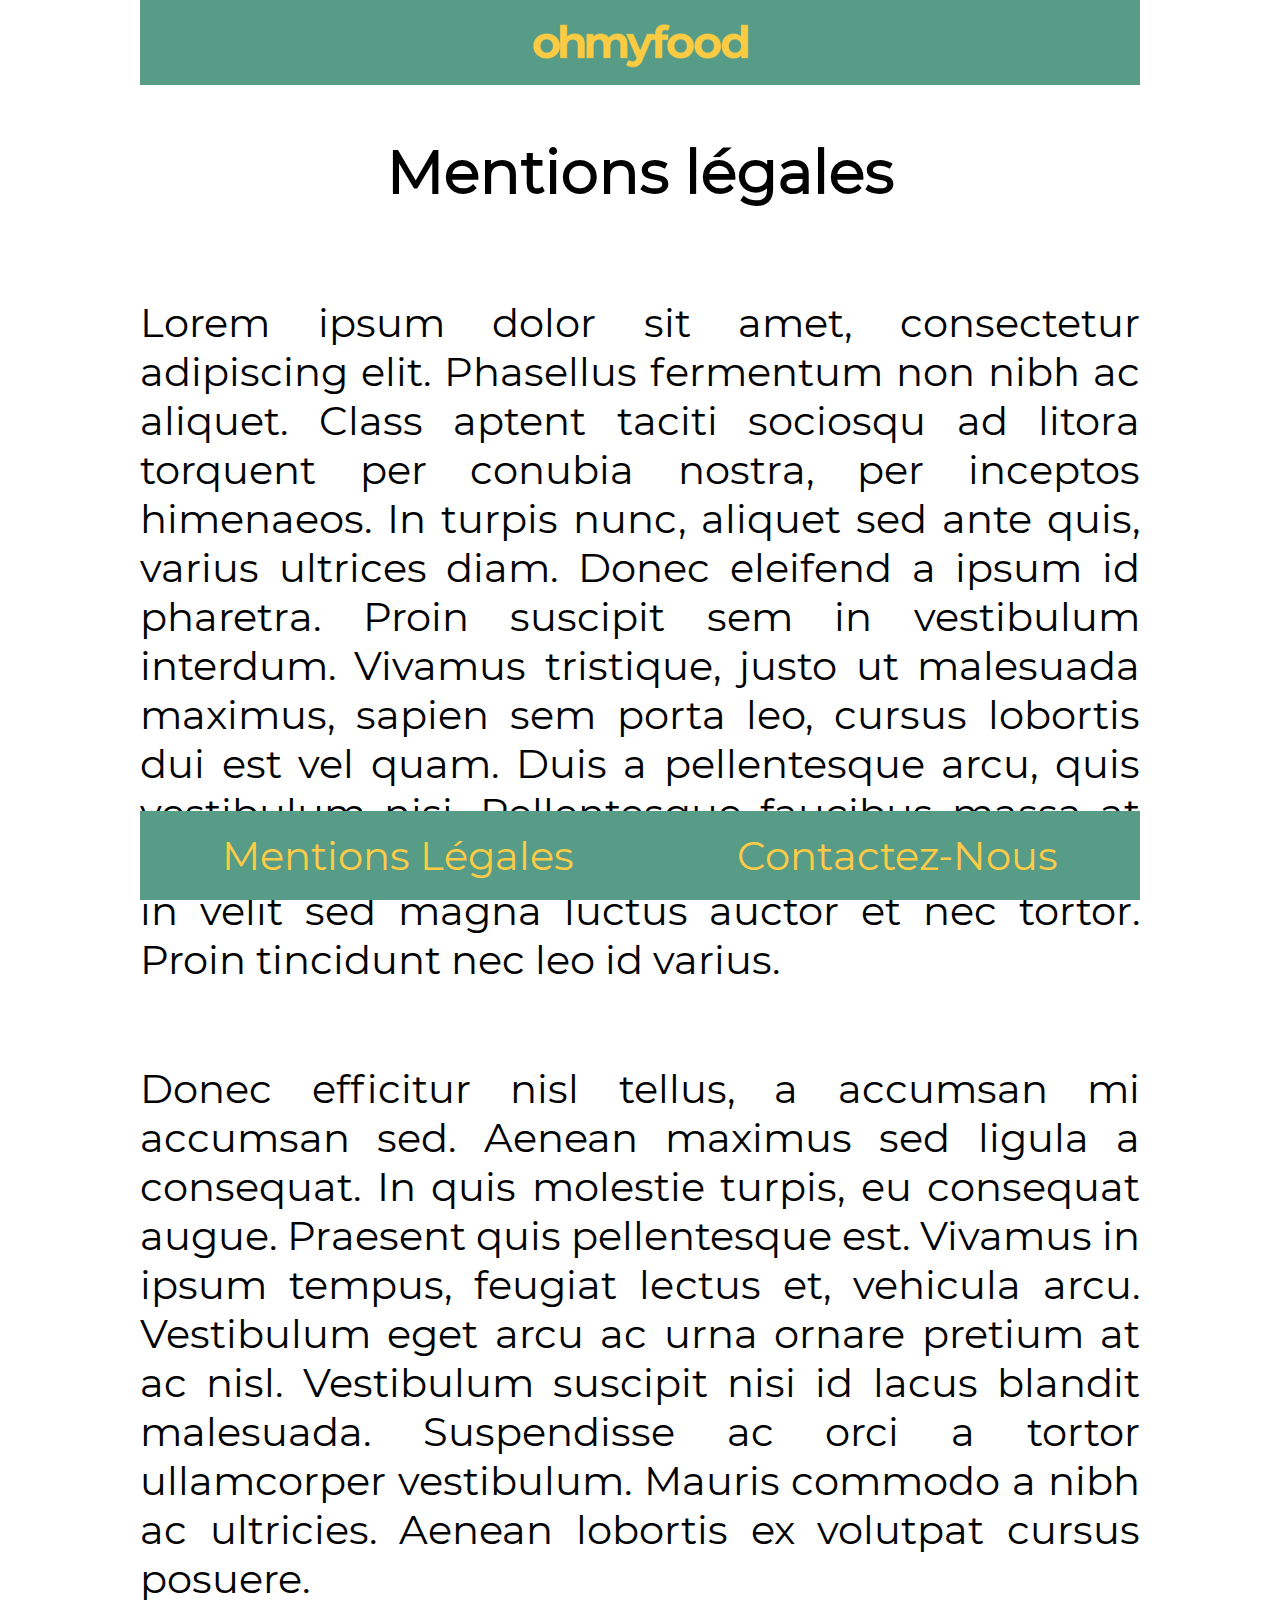
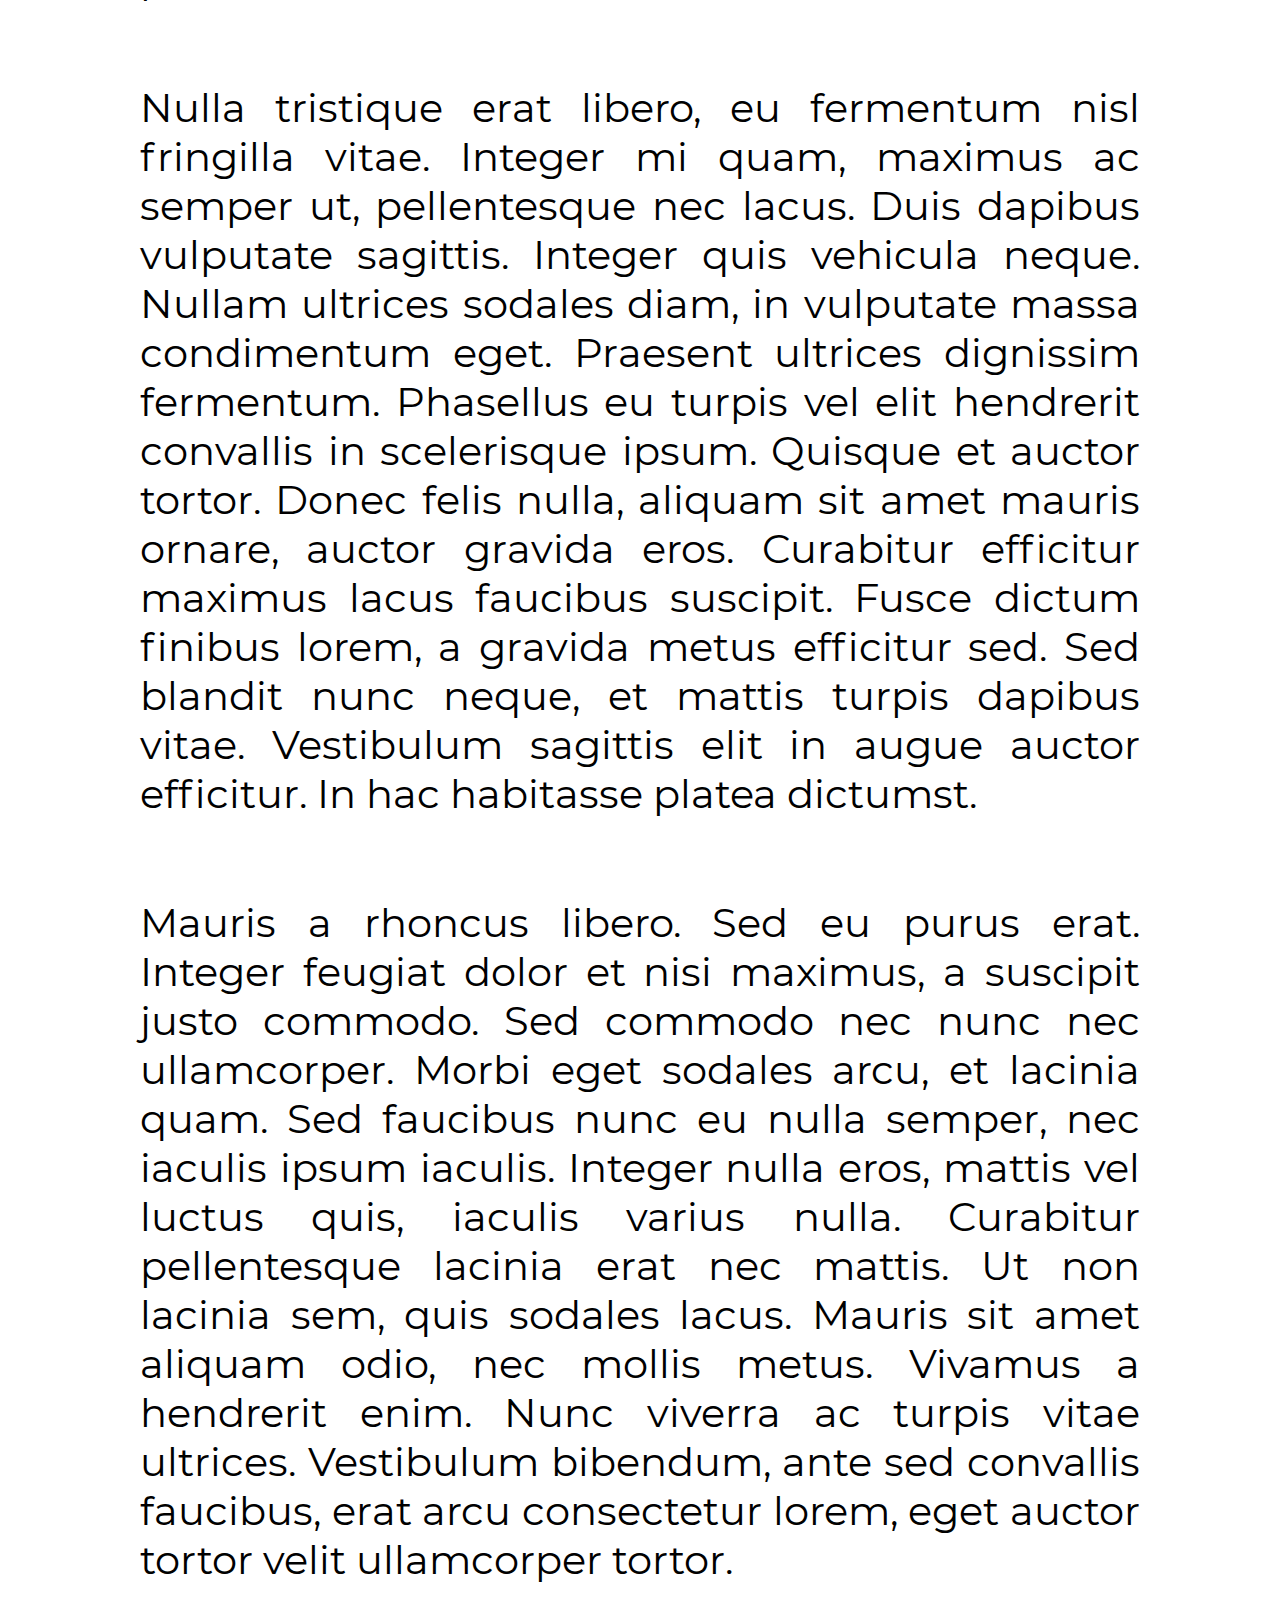
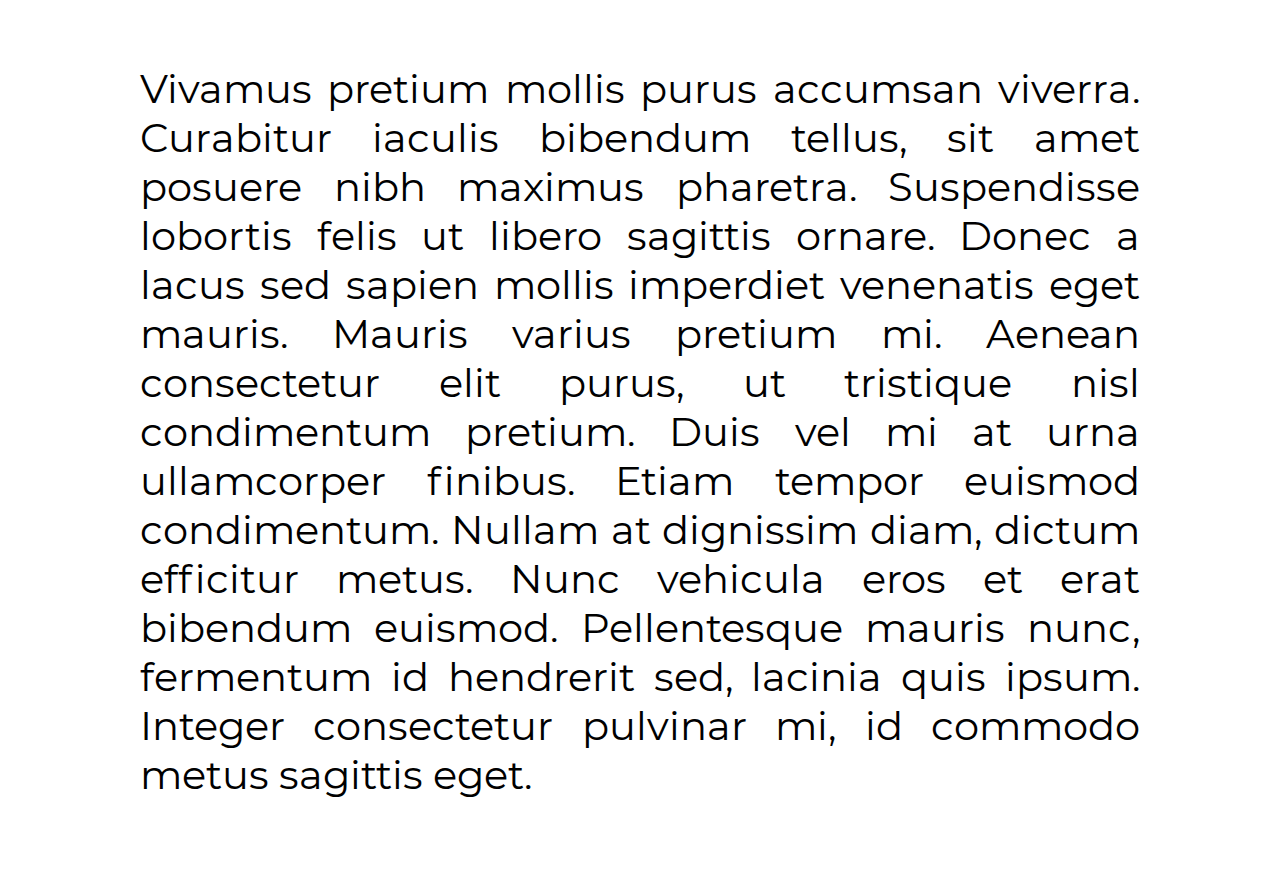
==== mentions_legales.html @ d377f611 "Animation//index//ok" ====
<!DOCTYPE html>
<head>
 <title>Oh My Food - Mentions Légales</title>
 <meta charset="utf-8">
  <meta name="viewport" content="width=device-width, initial-scale=1, shrink-to-fit=no">
  <link rel="stylesheet" media="screen and (max-width: 780px)" href="small_style.css" type="text/css" />
  <link rel="stylesheet" media="screen and (min-width: 781px) and (max-width:1279px)" href="tab_style.css" type="text/css" />
  <link rel="stylesheet" media="screen and (min-width: 1280px) " href="style.css" type="text/css" />

  </head>

<body>

	<header class="header">

		<nav class="navlogo"> 
			<a href="logo-omf.png"><img src="./img/logo-omf.png" alt="logo OhMyFood" /></a>
		</nav>

	</header>

	<main>

		<section>
			<h2 class="mentions_title"> Mentions légales</h2>

		<article class="mentions">
			<p>Lorem ipsum dolor sit amet, consectetur adipiscing elit. Phasellus fermentum non nibh ac aliquet. Class aptent taciti sociosqu ad litora torquent per conubia nostra, per inceptos himenaeos. In turpis nunc, aliquet sed ante quis, varius ultrices diam. Donec eleifend a ipsum id pharetra. Proin suscipit sem in vestibulum interdum. Vivamus tristique, justo ut malesuada maximus, sapien sem porta leo, cursus lobortis dui est vel quam. Duis a pellentesque arcu, quis vestibulum nisi. Pellentesque faucibus massa at tellus convallis, vel ullamcorper ex posuere. Cras in velit sed magna luctus auctor et nec tortor. Proin tincidunt nec leo id varius.</p>

			<p>Donec efficitur nisl tellus, a accumsan mi accumsan sed. Aenean maximus sed ligula a consequat. In quis molestie turpis, eu consequat augue. Praesent quis pellentesque est. Vivamus in ipsum tempus, feugiat lectus et, vehicula arcu. Vestibulum eget arcu ac urna ornare pretium at ac nisl. Vestibulum suscipit nisi id lacus blandit malesuada. Suspendisse ac orci a tortor ullamcorper vestibulum. Mauris commodo a nibh ac ultricies. Aenean lobortis ex volutpat cursus posuere.</p>

			<p>Nulla tristique erat libero, eu fermentum nisl fringilla vitae. Integer mi quam, maximus ac semper ut, pellentesque nec lacus. Duis dapibus vulputate sagittis. Integer quis vehicula neque. Nullam ultrices sodales diam, in vulputate massa condimentum eget. Praesent ultrices dignissim fermentum. Phasellus eu turpis vel elit hendrerit convallis in scelerisque ipsum. Quisque et auctor tortor. Donec felis nulla, aliquam sit amet mauris ornare, auctor gravida eros. Curabitur efficitur maximus lacus faucibus suscipit. Fusce dictum finibus lorem, a gravida metus efficitur sed. Sed blandit nunc neque, et mattis turpis dapibus vitae. Vestibulum sagittis elit in augue auctor efficitur. In hac habitasse platea dictumst.</p>

			<p>Mauris a rhoncus libero. Sed eu purus erat. Integer feugiat dolor et nisi maximus, a suscipit justo commodo. Sed commodo nec nunc nec ullamcorper. Morbi eget sodales arcu, et lacinia quam. Sed faucibus nunc eu nulla semper, nec iaculis ipsum iaculis. Integer nulla eros, mattis vel luctus quis, iaculis varius nulla. Curabitur pellentesque lacinia erat nec mattis. Ut non lacinia sem, quis sodales lacus. Mauris sit amet aliquam odio, nec mollis metus. Vivamus a hendrerit enim. Nunc viverra ac turpis vitae ultrices. Vestibulum bibendum, ante sed convallis faucibus, erat arcu consectetur lorem, eget auctor tortor velit ullamcorper tortor.</p>

			<p>Vivamus pretium mollis purus accumsan viverra. Curabitur iaculis bibendum tellus, sit amet posuere nibh maximus pharetra. Suspendisse lobortis felis ut libero sagittis ornare. Donec a lacus sed sapien mollis imperdiet venenatis eget mauris. Mauris varius pretium mi. Aenean consectetur elit purus, ut tristique nisl condimentum pretium. Duis vel mi at urna ullamcorper finibus. Etiam tempor euismod condimentum. Nullam at dignissim diam, dictum efficitur metus. Nunc vehicula eros et erat bibendum euismod. Pellentesque mauris nunc, fermentum id hendrerit sed, lacinia quis ipsum. Integer consectetur pulvinar mi, id commodo metus sagittis eget.</p>
			

		</article>



	</main>


	<footer class="footer">


 		<a href="http://www.adresse-de-votre-choix.com/" class="btn_foot">Mentions Légales</a>

 		<a href="http://www.adresse-de-votre-choix.com/" class="btn_foot">Contactez-Nous</a>
 		
 	</footer>



</body>
---- style.css ----
@font-face {
    font-family: 'Montserrat';
    src:url('./web_fonts/Montserrat-Regular.ttf') format('truetype');
         
    font-weight: normal;
    font-style: normal;

}

body,
.header,
.main_container,
.soon,
.footer,
.navlogo,
.btn_foot, 
.btn_soon,
.pic_top,
.pic_bottom,
.text-base,
.text-hover,
.mentions_title,
.mentions,
.container-dots,
img,
span
 {
    display: flex;
}

body {
    font-family: "Montserrat";
    flex-direction: column;
    justify-content: center;
    max-width: 1000px;
    margin: auto;
    font-size: 2.5em;
}

.pic_top img {
  max-width: 85%;
  justify-content: center;
  margin : 20px 20px 20px 30px;
  border:1px solid #B0BEC5;
  border-radius: 10px;
  
}

.pic_bottom img {
  max-width: 85%;
  justify-content: center;
  margin : 20px 20px 20px 30px;
  border:1px solid #B0BEC5;
  border-radius: 10px;
  
}

.navlogo {
   margin: auto;
   background-position: center;
   justify-content: center;
   padding-top: 20px;
   padding-bottom: 15px;
}

.header {
     background-color: #579C87 ;
     max-height: 100px;
     width: 1000px;
}

.btn_foot {
    background-color: #579C87 ;
    color:#FDCB46 ;
    text-decoration: none; 
}

.footer,
.soon {
    justify-content: center; 
}

.footer {
    margin-top: 200px;
    width: 1000px;
    background-color:#579C87;
    padding: 20px 0px 20px 0px;
    justify-content: space-around;
    position: fixed;
    bottom: 0

}

.btn_soon {
    padding : 10px 30px 10px 30px;
    background-color: #579C87;
    color: #FDCB46; 
    border-radius: 20px; 
    margin-top: 50px;
    width: 455px;
    
    height:50px; 

}

.btn_soon,
.text-hover,
.text-base,
.container-dots {
  justify-content: center;
  align-items: center;
  text-align: center;
}

.text-hover {
  
  text-align: center;
}

.main_container {
  flex-direction: column;
  max-width: 1000px;
  padding-bottom: 150px;
}

.pic_bottom { 
  flex-direction: row;
justify-content: space-around; }

.pic_top { 
  flex-direction: row;
justify-content: space-around; }



.mentions_title {
  justify-content: center;
  text-align: center;
}

.mentions {
  justify-content: space-around;
  text-align: justify;
  margin:auto;
  flex-direction: column;
  padding-bottom: 50px;
}

.container-dots span {
  line-height: 0px;
  font-size: 1.5em;
}


/*Transition btn "prochainement"--> "..."*/
.text-base{
   opacity:1;
   justify-content: center;
}

.text-hover{
   display:none;
   width: 100%;
   height: 50px;
   justify-content: center;
}
.btn_soon:hover .text-hover {
    display:block;

}
.btn_soon:hover .text-base {
    display:none;
}


/*Animation*/

@keyframes wiggle {
  20%  { transform: translateX(15px);  }
  40%  { transform: translateX(-15px); }
  60%  { transform: translateX(10px);  }
  80%  { transform: translateX(-10px); }
  100% { transform: translateX(0);     }
}

@keyframes bounce {
  50%  { transform: translateY(10px);  }
  100% { transform: translateY(0px);     }
}



/* Anim Footer */
.btn_foot:hover {
  animation: wiggle 0.5s ease;
  animation-iteration-count: 1;
}

/* animation qui fonctionne pas :'( */

.dot1{
  animation: bounce 1s ease;
  animation-iteration-count: infinite;
}

.dot2{
  animation: bounce 1s ease;
  animation-iteration-count: infinite;
  animation-delay: 0.15s;
}
.dot3{
  animation: bounce 1s ease;
  animation-iteration-count: infinite;
  animation-delay: 0.3s;
}
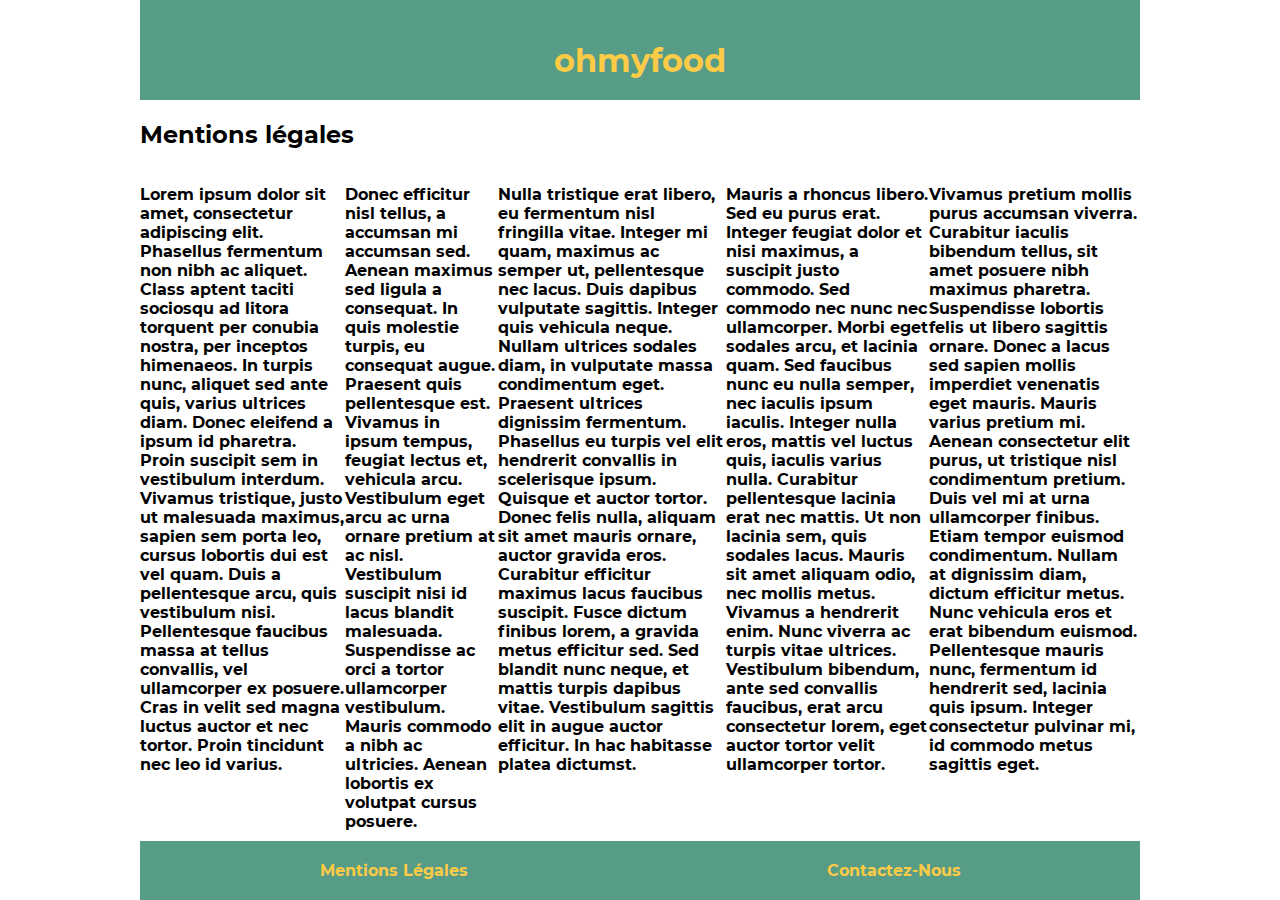
==== commit a14070cb: "web font index ok" ====
--- a/mentions_legales.html
+++ b/mentions_legales.html
@@ -1,57 +1,37 @@
 <!DOCTYPE html>
+<html lang="fr">
+
 <head>
  <title>Oh My Food - Mentions Légales</title>
- <meta charset="utf-8">
-  <meta name="viewport" content="width=device-width, initial-scale=1, shrink-to-fit=no">
-  <link rel="stylesheet" media="screen and (max-width: 780px)" href="small_style.css" type="text/css" />
-  <link rel="stylesheet" media="screen and (min-width: 781px) and (max-width:1279px)" href="tab_style.css" type="text/css" />
-  <link rel="stylesheet" media="screen and (min-width: 1280px) " href="style.css" type="text/css" />
-
+ 	<meta charset="utf-8">
+    <meta name="viewport" content="width=device-width, initial-scale=1, shrink-to-fit=no">
+  	<link rel="stylesheet" media="screen" href="style.css" type="text/css" />
   </head>
-
 <body>
-
 	<header class="header">
-
 		<nav class="navlogo"> 
-			<a href="logo-omf.png"><img src="./img/logo-omf.png" alt="logo OhMyFood" /></a>
+			<h1 class="logo_ohmyfood"><a href="index.html">ohmyfood</a></h1>
 		</nav>
-
 	</header>
-
 	<main>
-
 		<section>
 			<h2 class="mentions_title"> Mentions légales</h2>
+				<div class="mentions">
+					<p>Lorem ipsum dolor sit amet, consectetur adipiscing elit. Phasellus fermentum non nibh ac aliquet. Class aptent taciti sociosqu ad litora torquent per conubia nostra, per inceptos himenaeos. In turpis nunc, aliquet sed ante quis, varius ultrices diam. Donec eleifend a ipsum id pharetra. Proin suscipit sem in vestibulum interdum. Vivamus tristique, justo ut malesuada maximus, sapien sem porta leo, cursus lobortis dui est vel quam. Duis a pellentesque arcu, quis vestibulum nisi. Pellentesque faucibus massa at tellus convallis, vel ullamcorper ex posuere. Cras in velit sed magna luctus auctor et nec tortor. Proin tincidunt nec leo id varius.</p>
 
-		<article class="mentions">
-			<p>Lorem ipsum dolor sit amet, consectetur adipiscing elit. Phasellus fermentum non nibh ac aliquet. Class aptent taciti sociosqu ad litora torquent per conubia nostra, per inceptos himenaeos. In turpis nunc, aliquet sed ante quis, varius ultrices diam. Donec eleifend a ipsum id pharetra. Proin suscipit sem in vestibulum interdum. Vivamus tristique, justo ut malesuada maximus, sapien sem porta leo, cursus lobortis dui est vel quam. Duis a pellentesque arcu, quis vestibulum nisi. Pellentesque faucibus massa at tellus convallis, vel ullamcorper ex posuere. Cras in velit sed magna luctus auctor et nec tortor. Proin tincidunt nec leo id varius.</p>
+					<p>Donec efficitur nisl tellus, a accumsan mi accumsan sed. Aenean maximus sed ligula a consequat. In quis molestie turpis, eu consequat augue. Praesent quis pellentesque est. Vivamus in ipsum tempus, feugiat lectus et, vehicula arcu. Vestibulum eget arcu ac urna ornare pretium at ac nisl. Vestibulum suscipit nisi id lacus blandit malesuada. Suspendisse ac orci a tortor ullamcorper vestibulum. Mauris commodo a nibh ac ultricies. Aenean lobortis ex volutpat cursus posuere.</p>
 
-			<p>Donec efficitur nisl tellus, a accumsan mi accumsan sed. Aenean maximus sed ligula a consequat. In quis molestie turpis, eu consequat augue. Praesent quis pellentesque est. Vivamus in ipsum tempus, feugiat lectus et, vehicula arcu. Vestibulum eget arcu ac urna ornare pretium at ac nisl. Vestibulum suscipit nisi id lacus blandit malesuada. Suspendisse ac orci a tortor ullamcorper vestibulum. Mauris commodo a nibh ac ultricies. Aenean lobortis ex volutpat cursus posuere.</p>
+					<p>Nulla tristique erat libero, eu fermentum nisl fringilla vitae. Integer mi quam, maximus ac semper ut, pellentesque nec lacus. Duis dapibus vulputate sagittis. Integer quis vehicula neque. Nullam ultrices sodales diam, in vulputate massa condimentum eget. Praesent ultrices dignissim fermentum. Phasellus eu turpis vel elit hendrerit convallis in scelerisque ipsum. Quisque et auctor tortor. Donec felis nulla, aliquam sit amet mauris ornare, auctor gravida eros. Curabitur efficitur maximus lacus faucibus suscipit. Fusce dictum finibus lorem, a gravida metus efficitur sed. Sed blandit nunc neque, et mattis turpis dapibus vitae. Vestibulum sagittis elit in augue auctor efficitur. In hac habitasse platea dictumst.</p>
 
-			<p>Nulla tristique erat libero, eu fermentum nisl fringilla vitae. Integer mi quam, maximus ac semper ut, pellentesque nec lacus. Duis dapibus vulputate sagittis. Integer quis vehicula neque. Nullam ultrices sodales diam, in vulputate massa condimentum eget. Praesent ultrices dignissim fermentum. Phasellus eu turpis vel elit hendrerit convallis in scelerisque ipsum. Quisque et auctor tortor. Donec felis nulla, aliquam sit amet mauris ornare, auctor gravida eros. Curabitur efficitur maximus lacus faucibus suscipit. Fusce dictum finibus lorem, a gravida metus efficitur sed. Sed blandit nunc neque, et mattis turpis dapibus vitae. Vestibulum sagittis elit in augue auctor efficitur. In hac habitasse platea dictumst.</p>
+					<p>Mauris a rhoncus libero. Sed eu purus erat. Integer feugiat dolor et nisi maximus, a suscipit justo commodo. Sed commodo nec nunc nec ullamcorper. Morbi eget sodales arcu, et lacinia quam. Sed faucibus nunc eu nulla semper, nec iaculis ipsum iaculis. Integer nulla eros, mattis vel luctus quis, iaculis varius nulla. Curabitur pellentesque lacinia erat nec mattis. Ut non lacinia sem, quis sodales lacus. Mauris sit amet aliquam odio, nec mollis metus. Vivamus a hendrerit enim. Nunc viverra ac turpis vitae ultrices. Vestibulum bibendum, ante sed convallis faucibus, erat arcu consectetur lorem, eget auctor tortor velit ullamcorper tortor.</p>
 
-			<p>Mauris a rhoncus libero. Sed eu purus erat. Integer feugiat dolor et nisi maximus, a suscipit justo commodo. Sed commodo nec nunc nec ullamcorper. Morbi eget sodales arcu, et lacinia quam. Sed faucibus nunc eu nulla semper, nec iaculis ipsum iaculis. Integer nulla eros, mattis vel luctus quis, iaculis varius nulla. Curabitur pellentesque lacinia erat nec mattis. Ut non lacinia sem, quis sodales lacus. Mauris sit amet aliquam odio, nec mollis metus. Vivamus a hendrerit enim. Nunc viverra ac turpis vitae ultrices. Vestibulum bibendum, ante sed convallis faucibus, erat arcu consectetur lorem, eget auctor tortor velit ullamcorper tortor.</p>
-
-			<p>Vivamus pretium mollis purus accumsan viverra. Curabitur iaculis bibendum tellus, sit amet posuere nibh maximus pharetra. Suspendisse lobortis felis ut libero sagittis ornare. Donec a lacus sed sapien mollis imperdiet venenatis eget mauris. Mauris varius pretium mi. Aenean consectetur elit purus, ut tristique nisl condimentum pretium. Duis vel mi at urna ullamcorper finibus. Etiam tempor euismod condimentum. Nullam at dignissim diam, dictum efficitur metus. Nunc vehicula eros et erat bibendum euismod. Pellentesque mauris nunc, fermentum id hendrerit sed, lacinia quis ipsum. Integer consectetur pulvinar mi, id commodo metus sagittis eget.</p>
-			
-
-		</article>
-
-
-
+					<p>Vivamus pretium mollis purus accumsan viverra. Curabitur iaculis bibendum tellus, sit amet posuere nibh maximus pharetra. Suspendisse lobortis felis ut libero sagittis ornare. Donec a lacus sed sapien mollis imperdiet venenatis eget mauris. Mauris varius pretium mi. Aenean consectetur elit purus, ut tristique nisl condimentum pretium. Duis vel mi at urna ullamcorper finibus. Etiam tempor euismod condimentum. Nullam at dignissim diam, dictum efficitur metus. Nunc vehicula eros et erat bibendum euismod. Pellentesque mauris nunc, fermentum id hendrerit sed, lacinia quis ipsum. Integer consectetur pulvinar mi, id commodo metus sagittis eget.</p>
+				</div>
+	    </section>
 	</main>
-
-
 	<footer class="footer">
-
-
- 		<a href="http://www.adresse-de-votre-choix.com/" class="btn_foot">Mentions Légales</a>
-
- 		<a href="http://www.adresse-de-votre-choix.com/" class="btn_foot">Contactez-Nous</a>
- 		
+ 		<a href="mentions_legales.html" class="btn_foot">Mentions Légales</a>
+ 		<a href="mailto:malomclt@gmail.com" class="btn_foot">Contactez-Nous</a>
  	</footer>
-
-
-
-</body>+</body>
+</html>--- a/style.css
+++ b/style.css
@@ -1,11 +1,92 @@
+/*-------------------------------------------------------Font------------------------------------------------------------*/ 
 @font-face {
     font-family: 'Montserrat';
     src:url('./web_fonts/Montserrat-Regular.ttf') format('truetype');
-         
-    font-weight: normal;
-    font-style: normal;
-
-}
+    src:url('./web_fonts/Montserrat-Bold.ttf') format('truetype');     
+    font-weight: normal;
+    font-style: normal;
+
+}
+
+@font-face {
+    font-family: 'Devonshire';
+    src:url('./web_fonts/Devonshire-Regular.ttf') format('truetype');
+         
+    font-weight: normal;
+    font-style: normal;
+
+}
+@font-face {
+    font-family: 'Allan';
+    src:url('./web_fonts/Allan-Regular.ttf') format('truetype');
+         
+    font-weight: normal;
+    font-style: normal;
+
+}
+@font-face {
+    font-family: 'Notoserif';
+    src:url('./web_fonts/Notoserif-Bold.ttf') format('truetype');
+         
+    font-weight: normal;
+    font-style: normal;
+
+}
+
+@font-face {
+    font-family: 'Itim';
+    src:url('./web_fonts/Itim-Regular.ttf') format('truetype');
+         
+    font-weight: normal;
+    font-style: normal;
+
+}
+
+@font-face {
+    font-family: 'Martel';
+    src:url('./web_fonts/Martel-Regular.ttf') format('truetype');
+         
+    font-weight: normal;
+    font-style: normal;
+
+}
+@font-face {
+    font-family: 'CroissantOne';
+    src:url('./web_fonts/CroissantOne-Regular.ttf') format('truetype');
+    
+         
+    font-weight: normal;
+    font-style: normal;
+
+}
+@font-face {
+    font-family: 'DancingScript';
+    src:url('./web_fonts/DancingScript-Regular.ttf') format('truetype');
+         
+    font-weight: normal;
+    font-style: normal;
+
+}
+@font-face {
+    font-family: 'Kalam';
+    src:url('./web_fonts/Kalam-Regular.ttf') format('truetype');
+         
+    font-weight: normal;
+    font-style: normal;
+
+}
+@font-face {
+    font-family: 'KaushanScript';
+    src:url('./web_fonts/KaushanScript-Regular.ttf') format('truetype');
+         
+    font-weight: normal;
+    font-style: normal;
+
+}
+
+
+/*-----------------------------------------------------------------------------------------------------------------------*/ 
+/*-----------------------------------------------Flexbox-----------------------------------------------------------------*/
 
 body,
 .header,
@@ -23,37 +104,61 @@
 .mentions,
 .container-dots,
 img,
-span
+span, 
+.menulapalette,
+.menulechic,
+.menuledelice,
+.menulanote,
+.prelude_contain,
+.pointdorgue_contain,
+.mouvmtfinal_contain,
+.psmeap_contain,
+.gourm-sucre_contain,
+.pbc_contain,
+.pdp_contain,
+.pbct_contain,
+.pbt_contain,
+.oeuvredm_contain,
+.esquisse_contain,
+.sommetdelart_contain,
+.price_prelude,
+.price_psmeap,
+.price_pdp,
+.price_pointdorgue,
+.price_pbc,
+.price_pbct,
+.price_pbt,
+.price_esquisse,
+.price_oeuvredm,
+.price_sommetdelart,
+.flex_prelude,
+.flex_pointdorgue,
+.flex_pdp,
+.flex_psmeap,
+.flex_pbc,
+.flex_pbct,
+.flex_pbt,
+.flex_esquisse,
+.flex_oeuvredm,
+.flex_sommetdelart,
+.title_prelude,
+.title_pointdorgue,
+.title_mouvmtfinal,
+.title_esquisse,
+.scale_mne,
+.scale_mcf,
+.scale_mdpp,
+.scale_mpdd,
+h3,
+.logo_ohmyfood,
+.menu_index
  {
     display: flex;
 }
 
-body {
-    font-family: "Montserrat";
-    flex-direction: column;
-    justify-content: center;
-    max-width: 1000px;
-    margin: auto;
-    font-size: 2.5em;
-}
-
-.pic_top img {
-  max-width: 85%;
-  justify-content: center;
-  margin : 20px 20px 20px 30px;
-  border:1px solid #B0BEC5;
-  border-radius: 10px;
-  
-}
-
-.pic_bottom img {
-  max-width: 85%;
-  justify-content: center;
-  margin : 20px 20px 20px 30px;
-  border:1px solid #B0BEC5;
-  border-radius: 10px;
-  
-}
+
+/*-----------------------------------------------------------------------------------------------------------------------*/ 
+/*-----------------------------------------------------Header------------------------------------------------------------*/
 
 .navlogo {
    margin: auto;
@@ -61,48 +166,54 @@
    justify-content: center;
    padding-top: 20px;
    padding-bottom: 15px;
-}
-
+   }
 .header {
      background-color: #579C87 ;
      max-height: 100px;
-     width: 1000px;
-}
+     max-width: 1000px;
+     min-width: 375px;
+}
+h1 a {
+	background-color: #579C87 ;
+    color:#FDCB46 ;
+    text-decoration: none;
+    font-style: bold; 
+    font-size: 100%;
+   	text-align: center;
+}
+
+/*-----------------------------------------------------------------------------------------------------------------------*/ 
+/*-----------------------------------------------Footer-/- Button--------------------------------------------------------*/
 
 .btn_foot {
     background-color: #579C87 ;
     color:#FDCB46 ;
     text-decoration: none; 
 }
-
-.footer,
-.soon {
-    justify-content: center; 
-}
-
 .footer {
-    margin-top: 200px;
-    width: 1000px;
+    max-width: 1000px;
+    min-width: 375px;
+    width: 100%;
     background-color:#579C87;
     padding: 20px 0px 20px 0px;
     justify-content: space-around;
     position: fixed;
-    bottom: 0
-
-}
-
+    bottom: 0;
+}
 .btn_soon {
     padding : 10px 30px 10px 30px;
     background-color: #579C87;
     color: #FDCB46; 
     border-radius: 20px; 
     margin-top: 50px;
-    width: 455px;
-    
+    max_width: 455px;
+    min-width: 250px;
     height:50px; 
-
-}
-
+}
+
+.soon {
+    justify-content: center; 
+}
 .btn_soon,
 .text-hover,
 .text-base,
@@ -111,46 +222,19 @@
   align-items: center;
   text-align: center;
 }
-
 .text-hover {
-  
-  text-align: center;
-}
-
-.main_container {
-  flex-direction: column;
-  max-width: 1000px;
-  padding-bottom: 150px;
-}
-
-.pic_bottom { 
-  flex-direction: row;
-justify-content: space-around; }
-
-.pic_top { 
-  flex-direction: row;
-justify-content: space-around; }
-
-
-
-.mentions_title {
-  justify-content: center;
-  text-align: center;
-}
-
-.mentions {
-  justify-content: space-around;
-  text-align: justify;
-  margin:auto;
-  flex-direction: column;
-  padding-bottom: 50px;
-}
-
+  text-align: center;
+  margin: auto;
+}
 .container-dots span {
-  line-height: 0px;
+  line-height: -1px;
   font-size: 1.5em;
 }
 
+
+
+/*----------------------------------------------------------------------------------------------*/ 
+/*-----------------------------------Anim Footer/BTN_SOON---------------------------------------*/
 
 /*Transition btn "prochainement"--> "..."*/
 .text-base{
@@ -172,8 +256,27 @@
     display:none;
 }
 
-
-/*Animation*/
+@keyframes bounce {
+  50%  { transform: translateY(10px);  }
+  100% { transform: translateY(0px);     }
+}
+.dot1{
+  animation: bounce 1s ease;
+  animation-iteration-count: infinite;
+}
+
+.dot2{
+  animation: bounce 1s ease;
+  animation-iteration-count: infinite;
+  animation-delay: 0.15s;
+}
+.dot3{
+  animation: bounce 1s ease;
+  animation-iteration-count: infinite;
+  animation-delay: 0.3s;
+}
+
+/*Transition btn footer*/
 
 @keyframes wiggle {
   20%  { transform: translateX(15px);  }
@@ -182,38 +285,175 @@
   80%  { transform: translateX(-10px); }
   100% { transform: translateX(0);     }
 }
-
-@keyframes bounce {
-  50%  { transform: translateY(10px);  }
-  100% { transform: translateY(0px);     }
-}
-
-
-
-/* Anim Footer */
 .btn_foot:hover {
-  animation: wiggle 0.5s ease;
+  animation: wiggle 0.2s ease;
   animation-iteration-count: 1;
 }
 
-/* animation qui fonctionne pas :'( */
-
-.dot1{
-  animation: bounce 1s ease;
-  animation-iteration-count: infinite;
-}
-
-.dot2{
-  animation: bounce 1s ease;
-  animation-iteration-count: infinite;
-  animation-delay: 0.15s;
-}
-.dot3{
-  animation: bounce 1s ease;
-  animation-iteration-count: infinite;
-  animation-delay: 0.3s;
-}
-
-
-
-
+
+
+
+/*-------------------------------------------------------------------------------------------------------------*/ 
+/*-----------------------------------------------Index--------------------------------------------------------*/
+html {
+	font-size: 100%;
+}
+
+body {
+    font-family: "Montserrat";
+    flex-direction: column;
+    justify-content: center;
+    max-width: 1000px;
+    min-width: 375px;
+    margin: auto;
+    }
+
+
+.main_container {
+  flex-direction: column;
+  max-width: 1000px;
+  min-width: 375px;
+  padding-bottom: 150px;
+  width: 100%;
+}
+
+
+
+
+/*-------------Menus-----------*/
+.main_container .pic_top {
+	padding-top: 40px;
+  justify-content: space-around;
+  width: 100%;
+}
+.main_container .pic_bottom {
+	padding-top: 40px;
+  justify-content: space-around;
+  width: 100%;
+}
+.pic_top .scale_mne , .pic_top .scale_mcf ,
+.pic_bottom .scale_mdpp , .pic_bottom .scale_mpdd {
+  width: 100%;
+  max-width: 400px;
+  min-width: 150px;
+}
+.scale_mne {
+  margin-left: 10px;
+  margin-right: 10px;
+  background-color: #FCDFDB;
+  box-shadow: -1px 2px 10px 3px rgba(0, 0, 0, 0.1) inset;
+  padding:200px 25px 175px 25px;
+  border-radius: 10px;
+  justify-content: center;
+
+}
+.scale_mcf {
+  margin-left: 10px;
+  margin-right: 10px;
+  background-color: #FFF5FE;
+  box-shadow: -1px 2px 10px 3px rgba(0, 0, 0, 0.1) inset;
+  padding:200px 25px 175px 25px;
+  border-radius: 10px;
+  justify-content: center;
+}
+.scale_mdpp{
+  margin-left: 10px;
+  margin-right: 10px;
+  background-color: #EDEFEF;
+  box-shadow: -1px 2px 10px 3px rgba(0, 0, 0, 0.1) inset;
+  padding:200px 25px 175px 25px;
+  border-radius: 10px;
+  justify-content: center;
+}
+.scale_mpdd{ 
+  margin-left: 10px;
+  margin-right: 10px;
+  background-color: #FDFFFD;
+  box-shadow: -1px 2px 10px 3px rgba(0, 0, 0, 0.1) inset;
+  padding:200px 25px 175px 25px;
+  border-radius: 10px;
+  justify-content: center;
+}
+
+a {
+  text-decoration: none;
+  
+}
+
+.fas.fa-music {
+  background: -webkit-linear-gradient( 0.40turn,#F05160, #F6916A);
+  -webkit-background-clip: text;
+  -webkit-text-fill-color: transparent;
+}
+ .title_menu_ne {
+  font-family: Devonshire;
+  color: #3D1319;
+  text-align: center;
+}
+.title_menu_cf {
+  font-family: CroissantOne;
+  background: -webkit-linear-gradient(0.40turn ,#8F5BFE, #C67412);
+  -webkit-background-clip: text;
+  -webkit-text-fill-color: transparent;
+  text-align: center;
+}
+.title_menu_ddp {
+  font-family: DancingScript;
+  
+  background: -webkit-linear-gradient(0.40turn,#0889FB, #022DDF);
+  -webkit-background-clip: text;
+  -webkit-text-fill-color: transparent;
+  text-align: center;
+}
+.title_menu_pg {
+  font-family: KaushanScript;
+  text-align: center;
+  background: -webkit-linear-gradient(0.4turn,#BEFF7F, #41963C);
+  -webkit-background-clip: text;
+  -webkit-text-fill-color: transparent;
+}
+.menune{
+  font-family: Allan;
+  color: #3D1319;
+}
+.menucf{
+  font-family: Notoserif;
+  color: #C67412;
+}
+.menudpp{
+  font-family: Allan;
+  color: #2F72FF;
+}
+.menupdg{
+  font-family: Allan;
+  color: #41963C;
+}
+
+h3 {
+  justify-content: center;
+}
+
+
+
+
+
+
+
+.deco {
+  max-width: 300px;
+  min-width: 50px;
+  width: 50%;
+}
+
+
+
+
+
+
+
+
+
+
+.pricesmart {
+  display: none;
+}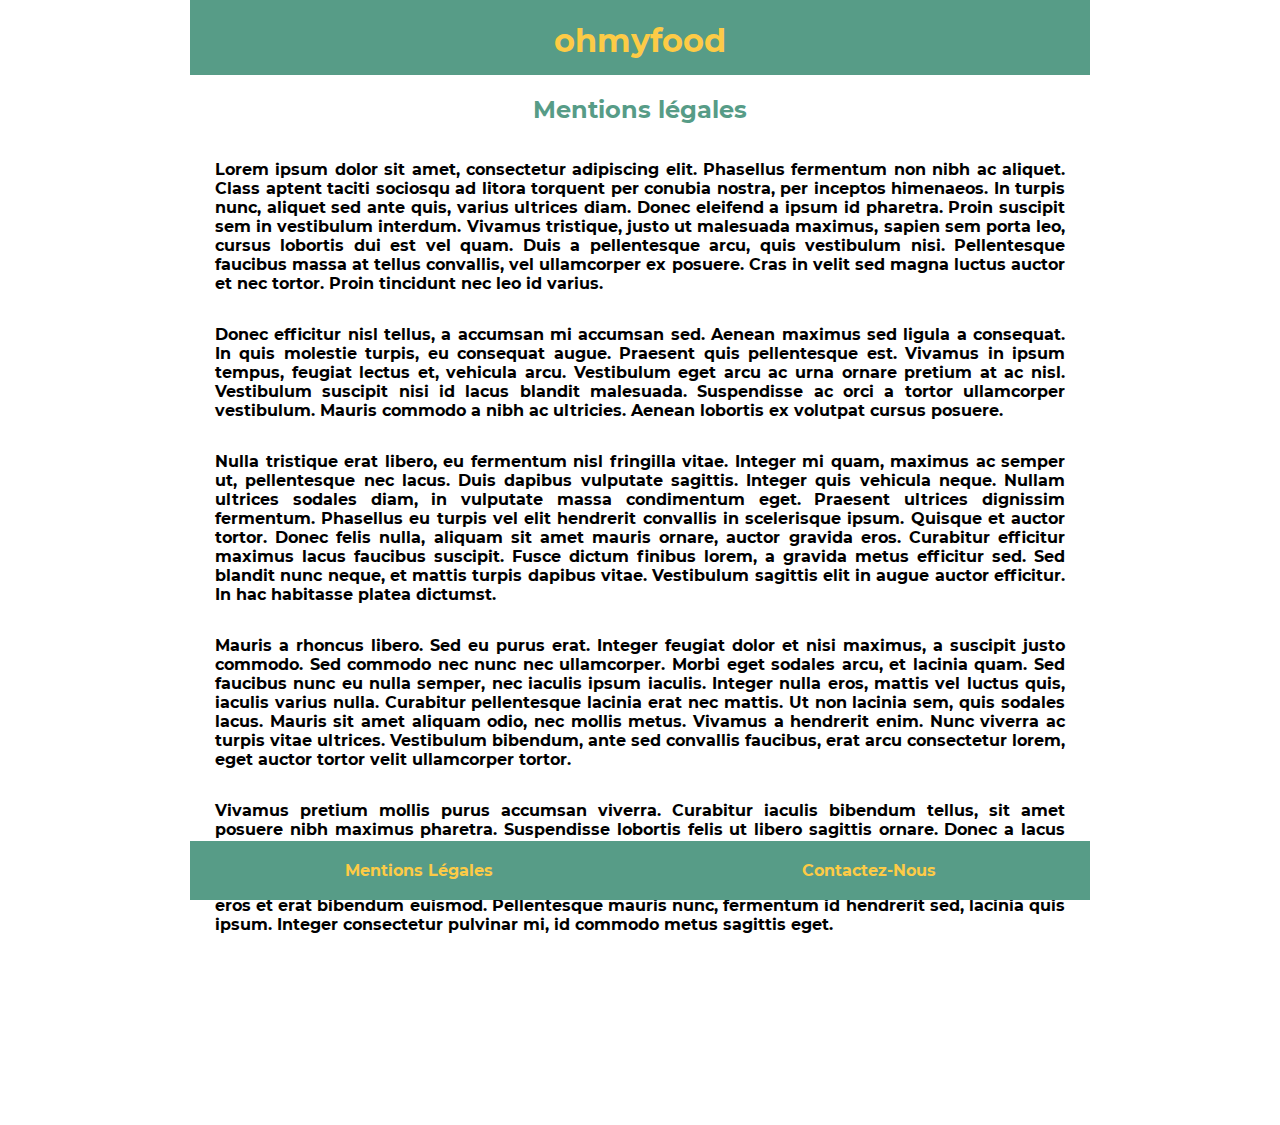
==== commit 044e11d3: "." ====
--- a/mentions_legales.html
+++ b/mentions_legales.html
@@ -13,7 +13,7 @@
 			<h1 class="logo_ohmyfood"><a href="index.html">ohmyfood</a></h1>
 		</nav>
 	</header>
-	<main>
+	<main class="main_container">
 		<section>
 			<h2 class="mentions_title"> Mentions légales</h2>
 				<div class="mentions">
--- a/style.css
+++ b/style.css
@@ -5,89 +5,63 @@
     src:url('./web_fonts/Montserrat-Bold.ttf') format('truetype');     
     font-weight: normal;
     font-style: normal;
-
-}
-
+}
 @font-face {
     font-family: 'Devonshire';
-    src:url('./web_fonts/Devonshire-Regular.ttf') format('truetype');
-         
-    font-weight: normal;
-    font-style: normal;
-
+    src:url('./web_fonts/Devonshire-Regular.ttf') format('truetype');    
+    font-weight: normal;
+    font-style: normal;
 }
 @font-face {
     font-family: 'Allan';
-    src:url('./web_fonts/Allan-Regular.ttf') format('truetype');
-         
-    font-weight: normal;
-    font-style: normal;
-
+    src:url('./web_fonts/Allan-Regular.ttf') format('truetype');     
+    font-weight: normal;
+    font-style: normal;
 }
 @font-face {
     font-family: 'Notoserif';
-    src:url('./web_fonts/Notoserif-Bold.ttf') format('truetype');
-         
-    font-weight: normal;
-    font-style: normal;
-
-}
-
+    src:url('./web_fonts/Notoserif-Bold.ttf') format('truetype');     
+    font-weight: normal;
+    font-style: normal;
+}
 @font-face {
     font-family: 'Itim';
-    src:url('./web_fonts/Itim-Regular.ttf') format('truetype');
-         
-    font-weight: normal;
-    font-style: normal;
-
-}
-
+    src:url('./web_fonts/Itim-Regular.ttf') format('truetype');    
+    font-weight: normal;
+    font-style: normal;
+}
 @font-face {
     font-family: 'Martel';
-    src:url('./web_fonts/Martel-Regular.ttf') format('truetype');
-         
-    font-weight: normal;
-    font-style: normal;
-
+    src:url('./web_fonts/Martel-Regular.ttf') format('truetype');    
+    font-weight: normal;
+    font-style: normal;
 }
 @font-face {
     font-family: 'CroissantOne';
-    src:url('./web_fonts/CroissantOne-Regular.ttf') format('truetype');
-    
-         
-    font-weight: normal;
-    font-style: normal;
-
+    src:url('./web_fonts/CroissantOne-Regular.ttf') format('truetype');    
+    font-weight: normal;
+    font-style: normal;
 }
 @font-face {
     font-family: 'DancingScript';
-    src:url('./web_fonts/DancingScript-Regular.ttf') format('truetype');
-         
-    font-weight: normal;
-    font-style: normal;
-
+    src:url('./web_fonts/DancingScript-Regular.ttf') format('truetype');    
+    font-weight: normal;
+    font-style: normal;
 }
 @font-face {
     font-family: 'Kalam';
-    src:url('./web_fonts/Kalam-Regular.ttf') format('truetype');
-         
-    font-weight: normal;
-    font-style: normal;
-
+    src:url('./web_fonts/Kalam-Regular.ttf') format('truetype');     
+    font-weight: normal;
+    font-style: normal;
 }
 @font-face {
     font-family: 'KaushanScript';
-    src:url('./web_fonts/KaushanScript-Regular.ttf') format('truetype');
-         
-    font-weight: normal;
-    font-style: normal;
-
-}
-
-
+    src:url('./web_fonts/KaushanScript-Regular.ttf') format('truetype');    
+    font-weight: normal;
+    font-style: normal;
+}
 /*-----------------------------------------------------------------------------------------------------------------------*/ 
 /*-----------------------------------------------Flexbox-----------------------------------------------------------------*/
-
 body,
 .header,
 .main_container,
@@ -150,48 +124,46 @@
 .scale_mdpp,
 .scale_mpdd,
 h3,
+h1,
 .logo_ohmyfood,
-.menu_index
+.menu_index,
+.title_top
  {
     display: flex;
 }
-
-
 /*-----------------------------------------------------------------------------------------------------------------------*/ 
 /*-----------------------------------------------------Header------------------------------------------------------------*/
-
 .navlogo {
-   margin: auto;
-   background-position: center;
-   justify-content: center;
-   padding-top: 20px;
-   padding-bottom: 15px;
-   }
+  align-items: baseline;
+  justify-content: center;
+  text-align: center;
+  margin: auto;
+  height: 100%;
+}
 .header {
      background-color: #579C87 ;
-     max-height: 100px;
-     max-width: 1000px;
-     min-width: 375px;
+     max-height: 75px;
+     width: 900px;
+     
 }
 h1 a {
-	background-color: #579C87 ;
-    color:#FDCB46 ;
+	  color:#FDCB46 ;
     text-decoration: none;
     font-style: bold; 
     font-size: 100%;
    	text-align: center;
-}
-
+    justify-content: center;
+    width: 100%;
+}
 /*-----------------------------------------------------------------------------------------------------------------------*/ 
 /*-----------------------------------------------Footer-/- Button--------------------------------------------------------*/
-
 .btn_foot {
     background-color: #579C87 ;
     color:#FDCB46 ;
     text-decoration: none; 
 }
 .footer {
-    max-width: 1000px;
+    max-width:900px;
     min-width: 375px;
     width: 100%;
     background-color:#579C87;
@@ -210,7 +182,6 @@
     min-width: 250px;
     height:50px; 
 }
-
 .soon {
     justify-content: center; 
 }
@@ -230,18 +201,13 @@
   line-height: -1px;
   font-size: 1.5em;
 }
-
-
-
 /*----------------------------------------------------------------------------------------------*/ 
 /*-----------------------------------Anim Footer/BTN_SOON---------------------------------------*/
-
 /*Transition btn "prochainement"--> "..."*/
 .text-base{
    opacity:1;
    justify-content: center;
 }
-
 .text-hover{
    display:none;
    width: 100%;
@@ -250,12 +216,10 @@
 }
 .btn_soon:hover .text-hover {
     display:block;
-
 }
 .btn_soon:hover .text-base {
     display:none;
 }
-
 @keyframes bounce {
   50%  { transform: translateY(10px);  }
   100% { transform: translateY(0px);     }
@@ -264,7 +228,6 @@
   animation: bounce 1s ease;
   animation-iteration-count: infinite;
 }
-
 .dot2{
   animation: bounce 1s ease;
   animation-iteration-count: infinite;
@@ -275,9 +238,7 @@
   animation-iteration-count: infinite;
   animation-delay: 0.3s;
 }
-
 /*Transition btn footer*/
-
 @keyframes wiggle {
   20%  { transform: translateX(15px);  }
   40%  { transform: translateX(-15px); }
@@ -289,37 +250,27 @@
   animation: wiggle 0.2s ease;
   animation-iteration-count: 1;
 }
-
-
-
-
 /*-------------------------------------------------------------------------------------------------------------*/ 
 /*-----------------------------------------------Index--------------------------------------------------------*/
 html {
 	font-size: 100%;
 }
-
 body {
     font-family: "Montserrat";
     flex-direction: column;
     justify-content: center;
-    max-width: 1000px;
+    max-width: 900px;
     min-width: 375px;
     margin: auto;
     }
-
-
 .main_container {
   flex-direction: column;
-  max-width: 1000px;
+  max-width: 900px;
   min-width: 375px;
   padding-bottom: 150px;
   width: 100%;
-}
-
-
-
-
+
+}
 /*-------------Menus-----------*/
 .main_container .pic_top {
 	padding-top: 40px;
@@ -331,55 +282,49 @@
   justify-content: space-around;
   width: 100%;
 }
-.pic_top .scale_mne , .pic_top .scale_mcf ,
-.pic_bottom .scale_mdpp , .pic_bottom .scale_mpdd {
+.pic_top, .pic_bottom{
   width: 100%;
-  max-width: 400px;
-  min-width: 150px;
-}
-.scale_mne {
+}
+
+.scale_mne, .scale_mcf, .scale_mdpp, .scale_mpdd{
   margin-left: 10px;
   margin-right: 10px;
+  box-shadow: -1px 2px 10px 3px rgba(0, 0, 0, 0.1) inset;
+  
+  border-radius: 10px;
+  justify-content: center;
+  flex-direction: column;
+  width: 275px;
+  height: 400px;
+}
+
+.scale_mcf .title_menu_cf {
+  font-size:1em;
+}
+
+.scale_mne {
+  
   background-color: #FCDFDB;
-  box-shadow: -1px 2px 10px 3px rgba(0, 0, 0, 0.1) inset;
-  padding:200px 25px 175px 25px;
-  border-radius: 10px;
-  justify-content: center;
-
+  
 }
 .scale_mcf {
-  margin-left: 10px;
-  margin-right: 10px;
+ 
   background-color: #FFF5FE;
-  box-shadow: -1px 2px 10px 3px rgba(0, 0, 0, 0.1) inset;
-  padding:200px 25px 175px 25px;
-  border-radius: 10px;
-  justify-content: center;
+  
 }
 .scale_mdpp{
-  margin-left: 10px;
-  margin-right: 10px;
+  
   background-color: #EDEFEF;
-  box-shadow: -1px 2px 10px 3px rgba(0, 0, 0, 0.1) inset;
-  padding:200px 25px 175px 25px;
-  border-radius: 10px;
-  justify-content: center;
+ 
 }
 .scale_mpdd{ 
-  margin-left: 10px;
-  margin-right: 10px;
+ 
   background-color: #FDFFFD;
-  box-shadow: -1px 2px 10px 3px rgba(0, 0, 0, 0.1) inset;
-  padding:200px 25px 175px 25px;
-  border-radius: 10px;
-  justify-content: center;
-}
-
+  
+}
 a {
   text-decoration: none;
-  
-}
-
+ }
 .fas.fa-music {
   background: -webkit-linear-gradient( 0.40turn,#F05160, #F6916A);
   -webkit-background-clip: text;
@@ -432,28 +377,121 @@
 h3 {
   justify-content: center;
 }
-
-
-
-
-
-
-
+/*...........................................................................................................*/
+                                       /*Anim Zoom menu*/
+/*...........................................................................................................*/
+ 
+.scale_mne, .scale_mcf, .scale_mdpp, .scale_mpdd {
+  overflow: hidden;
+  position: relative;
+}
+
+
+.scale_mne:hover, .scale_mcf:hover, .scale_mdpp:hover, .scale_mpdd:hover  {
+    -moz-transform: scale(1.09);
+    -webkit-transform: scale(1.09);
+    transform: scale(1.09);
+    opacity: 0.5;
+  }
+/*-------------------------------------------------------------------------------------------------------------*/ 
+/*--------------------------------------Mentions Légales--------------------------------------------------------*/
+.mentions {
+  flex-direction: column;
+  margin-left: 25px;
+  margin-right: 25px;
+  margin-bottom: 25px;
+  text-align: justify;
+}
+.mentions_title {
+  justify-content: center;
+  color:#579C87 ;
+}
+
+
+/*-------------------------------------------------------------------------------------------------------------*/ 
+/*------------------------------------------------Menu---------------------------------------------------------*/
 .deco {
-  max-width: 300px;
+  max-width: 200px;
   min-width: 50px;
-  width: 50%;
-}
-
-
-
-
-
-
-
-
-
-
+  width: 100%;
+  height: auto;
+}
 .pricesmart {
   display: none;
-}+}
+.menulanote , .menulapalette, .menulechic, .menuledelice {
+  flex-direction: column;
+  width: 800px;
+  
+  font-size: 1.6em;
+  box-shadow: -1px 2px 10px 3px rgba(0, 0, 0, 0.1) inset;
+  border-radius: 10px;
+  
+  margin:auto;
+  justify-content: center;
+ 
+}
+
+.title_top {
+  justify-content: center;
+}
+
+
+.menulanote {
+  background-color: #FCDFDB;
+  color: #3D1319;
+  padding: 50px 20px 50px 20px;
+  font-family: Itim;
+  
+  
+}
+
+h2,h3,h4,.fas.fa-music,.ne_final {
+  text-align: center;
+}
+
+.prelude_contain,
+.pointdorgue_contain,
+.mouvmtfinal_contain {
+  flex-direction: column;
+  justify-content: space-between;
+  padding-left: 50px;
+  font-size: 0.8em;
+}
+
+.price_prelude,
+.price_pointdorgue {
+  flex-direction: column;
+  text-align: right;
+  min-width: 100px;
+  max-width: 150px;
+  padding-right: 40px;
+  
+}
+
+.prelude_contain .price_prelude {
+  justify-content: flex-end;
+}
+
+.flex_prelude,
+.flex_pointdorgue {
+  flex-direction: row;
+  justify-content: space-between;
+}
+
+.fas.fa-music {
+  font-size: 3em;
+  background: -webkit-linear-gradient( 0.40turn,#F05160, #F6916A);
+  -webkit-background-clip: text;
+  -webkit-text-fill-color: transparent;
+}
+
+.ne_final .fas.fa-music {
+ 
+}
+
+.ne_final {
+  padding-top: 30px;
+
+}
+
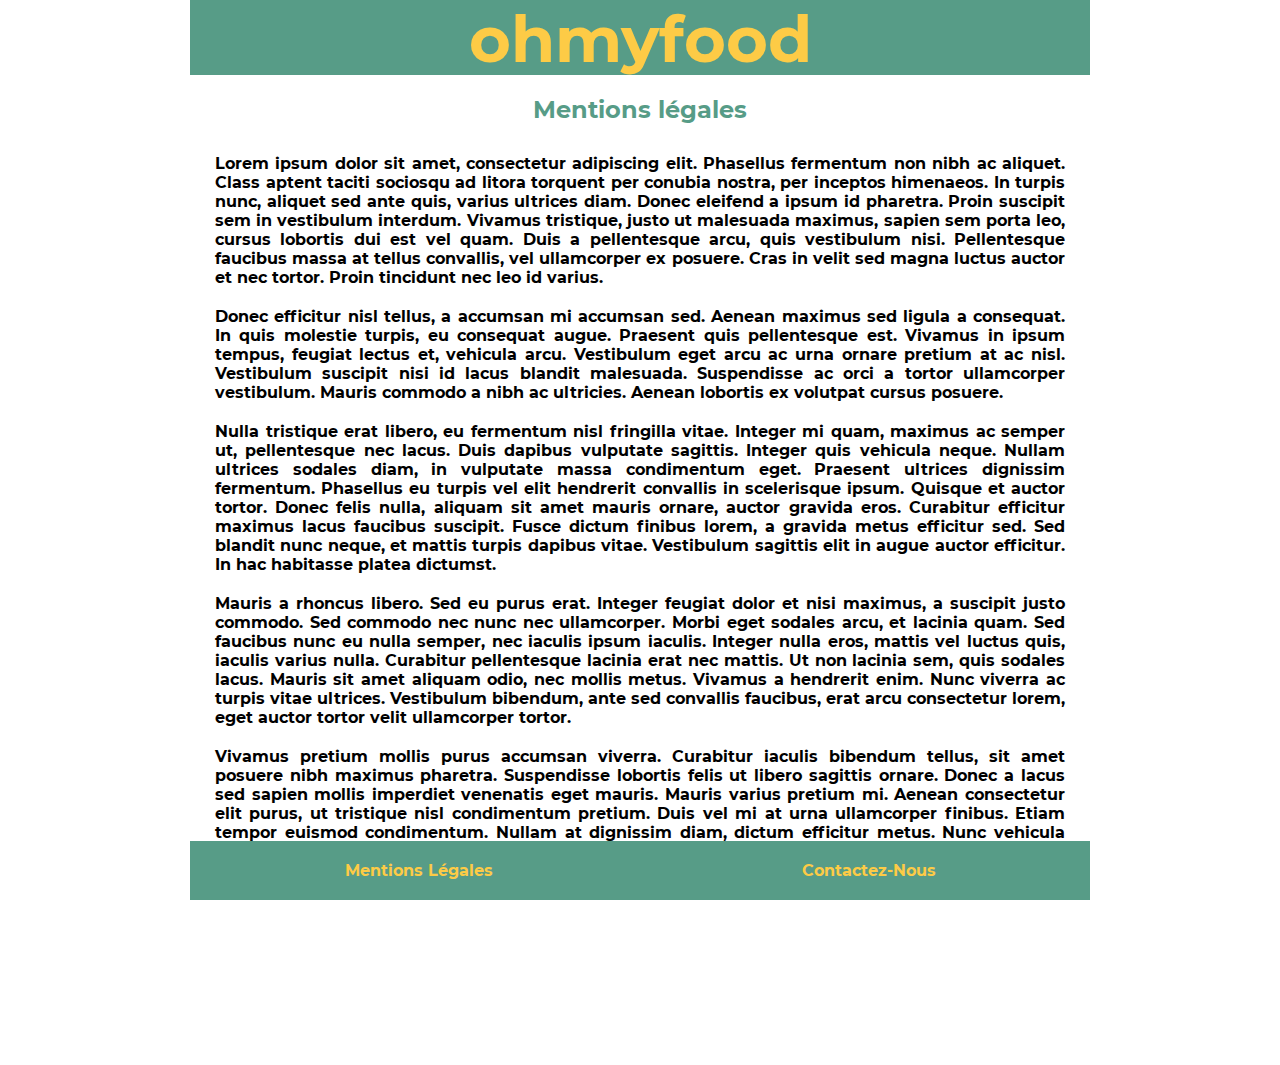
==== commit b791f002: "V.tab ok // RAF V.smart" ====
--- a/mentions_legales.html
+++ b/mentions_legales.html
@@ -6,6 +6,8 @@
  	<meta charset="utf-8">
     <meta name="viewport" content="width=device-width, initial-scale=1, shrink-to-fit=no">
   	<link rel="stylesheet" media="screen" href="style.css" type="text/css" />
+  	<link rel="stylesheet" media="screen and (min-width: 760px) and (max-width: 1024px)" href="tab_style.css" type="text/css" />
+  	<link rel="stylesheet" media="screen and (min-width: 320px) and (max-width: 759px)" href="smart_style.css" type="text/css" /> 
   </head>
 <body>
 	<header class="header">
--- a/style.css
+++ b/style.css
@@ -127,9 +127,8 @@
 h1,
 .logo_ohmyfood,
 .menu_index,
-.title_top
- {
-    display: flex;
+.title_top {
+  display: flex;
 }
 /*-----------------------------------------------------------------------------------------------------------------------*/ 
 /*-----------------------------------------------------Header------------------------------------------------------------*/
@@ -138,19 +137,21 @@
   justify-content: center;
   text-align: center;
   margin: auto;
+  padding-bottom: 7px;
   height: 100%;
+}
+.navlogo h1 {
+  margin: 0 auto 0 auto;
 }
 .header {
      background-color: #579C87 ;
      max-height: 75px;
-     width: 900px;
-     
+     width: 100%;     
 }
 h1 a {
 	  color:#FDCB46 ;
     text-decoration: none;
-    font-style: bold; 
-    font-size: 100%;
+    font-size: 2em;
    	text-align: center;
     justify-content: center;
     width: 100%;
@@ -178,7 +179,7 @@
     color: #FDCB46; 
     border-radius: 20px; 
     margin-top: 50px;
-    max_width: 455px;
+    max-width: 455px;
     min-width: 250px;
     height:50px; 
 }
@@ -198,7 +199,7 @@
   margin: auto;
 }
 .container-dots span {
-  line-height: -1px;
+  padding-top: 2px;
   font-size: 1.5em;
 }
 /*----------------------------------------------------------------------------------------------*/ 
@@ -269,7 +270,7 @@
   min-width: 375px;
   padding-bottom: 150px;
   width: 100%;
-
+  
 }
 /*-------------Menus-----------*/
 .main_container .pic_top {
@@ -282,49 +283,38 @@
   justify-content: space-around;
   width: 100%;
 }
-.pic_top, .pic_bottom{
+.pic_top, .pic_bottom {
   width: 100%;
 }
-
 .scale_mne, .scale_mcf, .scale_mdpp, .scale_mpdd{
   margin-left: 10px;
   margin-right: 10px;
-  box-shadow: -1px 2px 10px 3px rgba(0, 0, 0, 0.1) inset;
-  
-  border-radius: 10px;
+  /*box-shadow: -1px 2px 10px 3px rgba(0, 0, 0, 0.1) inset;
+  border-radius: 10px;*/
   justify-content: center;
   flex-direction: column;
-  width: 275px;
-  height: 400px;
-}
-
+  width: 400px;
+  height: 525px;
+  font-size: x-large;
+}
 .scale_mcf .title_menu_cf {
   font-size:1em;
 }
-
-.scale_mne {
-  
-  background-color: #FCDFDB;
-  
-}
-.scale_mcf {
- 
-  background-color: #FFF5FE;
-  
-}
-.scale_mdpp{
-  
-  background-color: #EDEFEF;
- 
-}
-.scale_mpdd{ 
- 
-  background-color: #FDFFFD;
-  
-}
+.bg1 {
+    background-color: #FCDFDB;
+  }
+.bg2 {
+   background-color: #FFF5FE;
+  }
+.bg3{
+    background-color: #EDEFEF;
+ }
+.bg4{ 
+   background-color: #FDFFFD;
+  }
 a {
   text-decoration: none;
- }
+}
 .fas.fa-music {
   background: -webkit-linear-gradient( 0.40turn,#F05160, #F6916A);
   -webkit-background-clip: text;
@@ -343,20 +333,22 @@
   text-align: center;
 }
 .title_menu_ddp {
-  font-family: DancingScript;
-  
+  font-family: DancingScript;  
   background: -webkit-linear-gradient(0.40turn,#0889FB, #022DDF);
   -webkit-background-clip: text;
   -webkit-text-fill-color: transparent;
   text-align: center;
 }
-.title_menu_pg {
+ .title_menu_pg {
   font-family: KaushanScript;
   text-align: center;
   background: -webkit-linear-gradient(0.4turn,#BEFF7F, #41963C);
   -webkit-background-clip: text;
   -webkit-text-fill-color: transparent;
 }
+.scalempdd .title_menu_pg {
+  font-size: 1em;
+}
 .menune{
   font-family: Allan;
   color: #3D1319;
@@ -373,26 +365,25 @@
   font-family: Allan;
   color: #41963C;
 }
-
-h3 {
-  justify-content: center;
+h3.menune, h3.menucf, h3.menudpp, h3.menupdg {
+  justify-content: center;
+  align-items: center;
 }
 /*...........................................................................................................*/
                                        /*Anim Zoom menu*/
-/*...........................................................................................................*/
- 
-.scale_mne, .scale_mcf, .scale_mdpp, .scale_mpdd {
+/*...........................................................................................................*/ 
+.scale {
   overflow: hidden;
   position: relative;
-}
-
-
+  box-shadow: -1px 2px 10px 3px rgba(0, 0, 0, 0.1) inset;
+  border-radius: 10px;
+}
 .scale_mne:hover, .scale_mcf:hover, .scale_mdpp:hover, .scale_mpdd:hover  {
-    -moz-transform: scale(1.09);
-    -webkit-transform: scale(1.09);
-    transform: scale(1.09);
+    -moz-transform: scale(1.15);
+    -webkit-transform: scale(1.15);
+    transform: scale(1.15);
     opacity: 0.5;
-  }
+}
 /*-------------------------------------------------------------------------------------------------------------*/ 
 /*--------------------------------------Mentions Légales--------------------------------------------------------*/
 .mentions {
@@ -406,15 +397,16 @@
   justify-content: center;
   color:#579C87 ;
 }
-
-
+p {
+  margin : 10px 0px 10px 0px;
+}
 /*-------------------------------------------------------------------------------------------------------------*/ 
 /*------------------------------------------------Menu---------------------------------------------------------*/
 .deco {
   max-width: 200px;
   min-width: 50px;
   width: 100%;
-  height: auto;
+  height: 100%;
 }
 .pricesmart {
   display: none;
@@ -422,76 +414,163 @@
 .menulanote , .menulapalette, .menulechic, .menuledelice {
   flex-direction: column;
   width: 800px;
-  
+   padding: 50px 20px 50px 20px;
   font-size: 1.6em;
   box-shadow: -1px 2px 10px 3px rgba(0, 0, 0, 0.1) inset;
-  border-radius: 10px;
-  
+  border-radius: 10px;  
   margin:auto;
   justify-content: center;
- 
 }
 
+/*----------------------------------------------------------------------------------------*/ 
+/*------------------------------------Animation---Titre-----------------------------------*/
+.title {
+  color:inherit;
+  text-decoration: none;
+  background: linear-gradient(to top, rgba(96,96,96,0.5 ) 0%, rgba(96,96,96,0.5) 4px, transparent 5px) no-repeat;
+  background-size: 0 100%;
+  transition: background-size 0.3s;
+}
+.title:hover {
+  background-size: 100% 100%
+}
+/*----------------------------------------------------------------------------------------*/ 
 .title_top {
   justify-content: center;
 }
-
-
 .menulanote {
   background-color: #FCDFDB;
   color: #3D1319;
+   font-family: Itim;
+  align-items: center;
+}
+ .menulechic {
+  background-color: #FFF5FE;
   padding: 50px 20px 50px 20px;
-  font-family: Itim;
-  
-  
-}
-
-h2,h3,h4,.fas.fa-music,.ne_final {
-  text-align: center;
-}
-
+  font-family: Martel;
+  align-items: center;
+}
+.menuledelice{
+  background-color: #EDEFEF;
+  color: black ;
+  font-family: Kalam;
+  align-items: center;
+}
+.menulapalette {
+  background-color: #FDFFFD;
+  color: black ;
+  align-items: center;
+  font-family: Kalam;
+}
+.psmeap {
+  color: #C77412;
+}
+.pdp {
+  color: #A56799;
+}
+.gourm-sucre {
+  color: #6E4CCC;
+}
+.contain_menu {
+  width: 85%;
+}
+.menulechic .contain_menu {
+  font-size: 0.7em;
+}
+.menulapalette .contain_menu {
+  font-size: 0.9em;
+}
+.contain_menu .title_menu_pg {
+  font-size: 3em;
+}
+.contain_menu h3 {
+  justify-content: space-between; 
+  align-items: center;
+}
 .prelude_contain,
 .pointdorgue_contain,
-.mouvmtfinal_contain {
+.mouvmtfinal_contain,
+.psmeap_contain,
+.gourm-sucre_contain,
+.pbc_contain,
+.pdp_contain,
+.pbct_contain,
+.pbt_contain,
+.oeuvredm_contain,
+.esquisse_contain,
+.sommetdelart_contain
+ {
   flex-direction: column;
   justify-content: space-between;
-  padding-left: 50px;
   font-size: 0.8em;
 }
-
+.flex_prelude,
+.flex_pointdorgue,
+.flex_pdp,
+.flex_psmeap,
+.flex_pbc,
+.flex_pbct,
+.flex_pbt,
+.flex_esquisse,
+.flex_oeuvredm,
+.flex_sommetdelart{
+  justify-content: space-between;
+}
 .price_prelude,
-.price_pointdorgue {
+.price_psmeap,
+.price_pdp,
+.price_pointdorgue,
+.price_pbc,
+.price_pbct,
+.price_pbt,
+.price_esquisse,
+.price_oeuvredm,
+.price_sommetdelart {
   flex-direction: column;
   text-align: right;
   min-width: 100px;
   max-width: 150px;
-  padding-right: 40px;
-  
-}
-
+}
 .prelude_contain .price_prelude {
   justify-content: flex-end;
 }
-
 .flex_prelude,
 .flex_pointdorgue {
   flex-direction: row;
   justify-content: space-between;
 }
-
 .fas.fa-music {
-  font-size: 3em;
+  font-size: 2em;
   background: -webkit-linear-gradient( 0.40turn,#F05160, #F6916A);
   -webkit-background-clip: text;
   -webkit-text-fill-color: transparent;
 }
-
 .ne_final .fas.fa-music {
- 
-}
-
+}
 .ne_final {
   padding-top: 30px;
+}
+.contain_menu .fas.fa-music {
+  margin: auto;
+  width: 100%;
+  text-align: center;
+}
+.flex_psmeap,
+.flex_pdp,
+.gourm-sucre_contain,
+.flex_pbc,
+.flex_pbct,
+.flex_pbt,
+.flex_esquisse,
+.flex_oeuvredm,
+.flex_sommetdelart {
+  padding-right: 30px;
+  padding-left: 30px;
+}
+.menulapalette .contain_menu,
+.menuledelice .contain_menu,
+.menulechic .contain_menu {
+  width: 95%;
+}
 
-}
 
--- a/tab_style.css
+++ b/tab_style.css
@@ -0,0 +1,6 @@
+.header {
+  max-height: 95px;
+  max-width: 1024px;
+  min-width: 760px;
+  width: 100%;
+}
--- a/smart_style.css
+++ b/smart_style.css
@@ -0,0 +1,79 @@
+body {
+    
+  max-width: 759px;
+  min-width: 320px;
+  width: 100%;
+  font-size: 0.8em; 
+}
+.scale_mne, .scale_mcf, .scale_mdpp, .scale_mpdd {
+	width: 250px;
+	height: 355px;
+	margin-top: 20px;
+}
+.menulanote, .menulapalette, .menulechic, .menuledelice {
+	min-width: 300px;
+	max-width: 759px;
+	width: 100%;
+}
+.price_prelude,
+.price_psmeap,
+.price_pdp,
+.price_pointdorgue,
+.price_pbc,
+.price_pbct,
+.price_pbt,
+.price_esquisse,
+.price_oeuvredm,
+.price_sommetdelart {
+	display:none;
+}
+.pricesmart {
+	display: block;
+}
+.title_prelude,
+.title_pointdorgue,
+.title_mouvmtfinal,
+.title_oeuvredm,
+.title_sommetdelart,
+.title_psmeap,
+.title_pdp,
+.title_gourm-sucre,
+.title_pbc,
+.title_pbct,
+.title_pbt,
+.title_esquisse {
+	font-size: 0.4em;
+}
+.contain_menu {
+	text-align: center;
+	font-size:0.5em;
+}
+h3 span {
+	padding-left: 20px;
+	padding-right: 20px;
+}
+.main_container {
+	margin:auto;
+}
+.header {
+	min-width: 320px;
+	max-width: 759px;
+	width: 100%;
+	max-height: 150px;
+}
+.footer {
+	min-width: 320px;
+	max-width: 759px;
+	width: 100%;
+	max-height: 125px;
+	
+	width: 100%;
+}
+.contain_menu .title_menu_pg {
+	font-size: 1em;
+}
+
+.pic_top, .pic_bottom {
+	flex-wrap: wrap;
+	justify-content: space-between;
+}